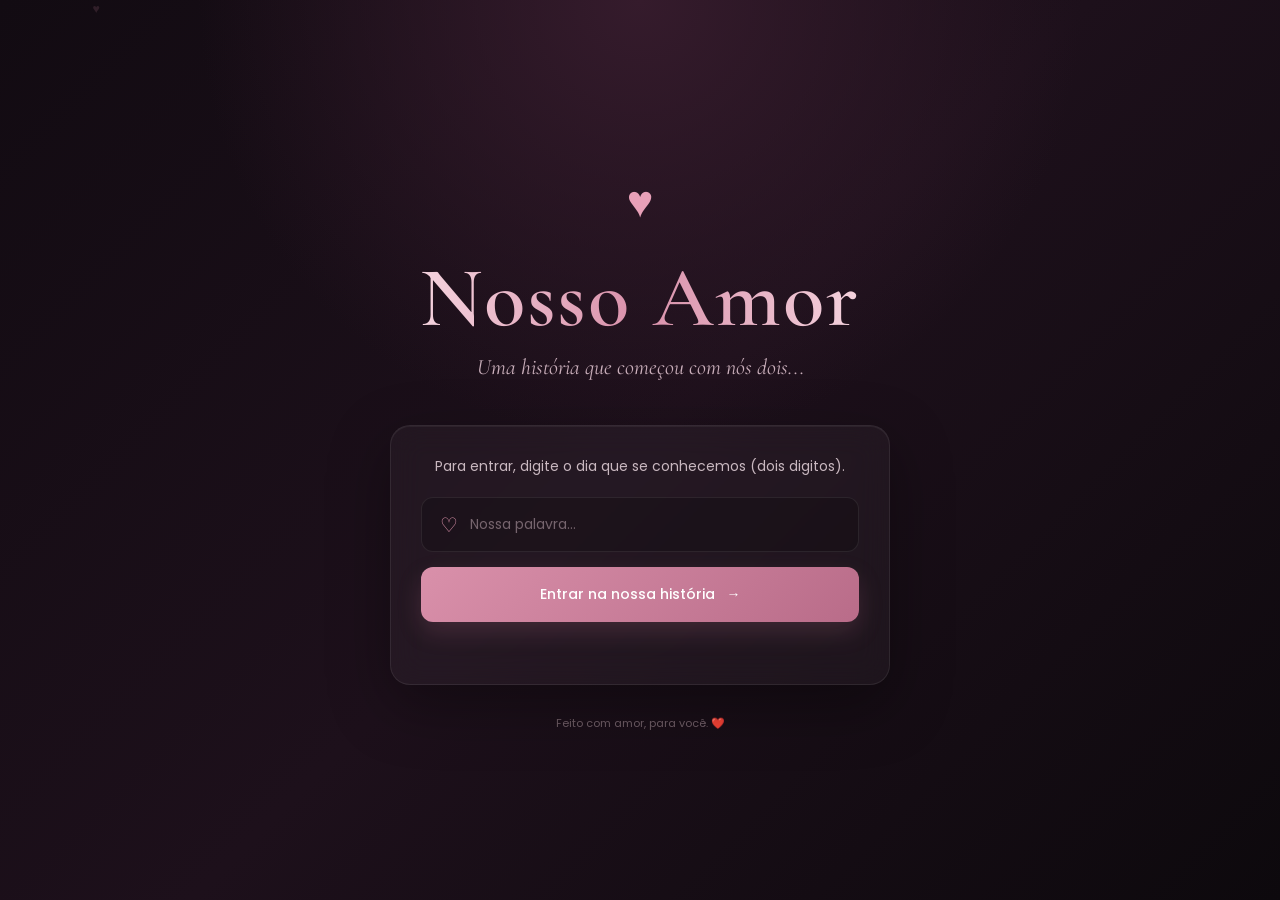
==== index.html @ 50827b76 "Add files via upload" ====
<!DOCTYPE html>
<html lang="pt-BR">

<head>
    <meta charset="UTF-8">
    <meta name="viewport" content="width=device-width, initial-scale=1.0">

    <title>Nosso Amor ❤️</title>

    <link rel="stylesheet" href="index.css">
</head>

<body>

    <div class="hearts"></div>

    <main class="container">

        <div class="heart-icon">♥</div>

        <h1>Nosso Amor</h1>

        <p class="subtitle">
            Uma história que começou com nós dois...
        </p>

        <div class="login-box">

            <p class="login-text">
                Para entrar, digite o dia que se conhecemos (dois digitos).
            </p>

            <div class="input-container">
                <span>♡</span>

                <input type="password" id="password" placeholder="Nossa palavra..." autocomplete="off">
            </div>

            <button id="enterButton">
                Entrar na nossa história
                <span>→</span>
            </button>

            <p id="errorMessage" class="error-message"></p>

        </div>

        <p class="footer">
            Feito com amor, para você. ❤️
        </p>

    </main>

    <script src="index.js"></script>

</body>

</html>
---- index.css ----
@import url('https://fonts.googleapis.com/css2?family=Cormorant+Garamond:wght@400;500;600;700&family=Poppins:wght@300;400;500&display=swap');

* {
    margin: 0;
    padding: 0;
    box-sizing: border-box;
}

body {
    min-height: 100vh;

    display: flex;
    align-items: center;
    justify-content: center;

    background:
        radial-gradient(circle at top, #351b2c 0%, transparent 40%),
        linear-gradient(135deg, #120b12, #1d101b, #0d090d);

    color: #fff;

    font-family: 'Poppins', sans-serif;

    overflow: hidden;
}

.container {
    width: 90%;
    max-width: 500px;

    text-align: center;

    position: relative;
    z-index: 2;
}

.heart-icon {
    font-size: 45px;

    color: #e8a0b8;

    margin-bottom: 10px;

    animation: heartbeat 2s infinite;
}

h1 {
    font-family: 'Cormorant Garamond', serif;

    font-size: clamp(55px, 10vw, 85px);

    font-weight: 600;

    letter-spacing: 2px;

    background: linear-gradient(
        90deg,
        #f8dce5,
        #d990aa,
        #f8dce5
    );

    -webkit-background-clip: text;
    background-clip: text;

    color: transparent;

    margin-bottom: 5px;
}

.subtitle {
    color: #c9aeba;

    font-family: 'Cormorant Garamond', serif;

    font-size: 22px;

    font-style: italic;

    margin-bottom: 45px;
}

.login-box {
    padding: 30px;

    border: 1px solid rgba(255, 255, 255, 0.08);

    background: rgba(255, 255, 255, 0.035);

    backdrop-filter: blur(15px);

    border-radius: 20px;

    box-shadow:
        0 20px 60px rgba(0, 0, 0, 0.35),
        inset 0 1px rgba(255, 255, 255, 0.05);
}

.login-text {
    font-size: 14px;

    color: #c9b8c0;

    margin-bottom: 20px;
}

.input-container {
    height: 55px;

    display: flex;
    align-items: center;

    padding: 0 18px;

    border-radius: 12px;

    background: rgba(0, 0, 0, 0.2);

    border: 1px solid rgba(255, 255, 255, 0.08);

    transition: 0.3s;
}

.input-container:focus-within {
    border-color: #d990aa;

    box-shadow: 0 0 20px rgba(217, 144, 170, 0.12);
}

.input-container span {
    color: #d990aa;

    font-size: 20px;

    margin-right: 12px;
}

input {
    width: 100%;

    border: none;

    outline: none;

    background: transparent;

    color: white;

    font-family: 'Poppins', sans-serif;

    font-size: 14px;
}

input::placeholder {
    color: #76656e;
}

button {
    width: 100%;

    height: 55px;

    margin-top: 15px;

    border: none;

    border-radius: 12px;

    cursor: pointer;

    background: linear-gradient(
        135deg,
        #d990aa,
        #b96c89
    );

    color: white;

    font-family: 'Poppins', sans-serif;

    font-size: 14px;

    font-weight: 500;

    transition: 0.3s;

    box-shadow: 0 10px 25px rgba(185, 108, 137, 0.2);
}

button span {
    margin-left: 8px;

    transition: 0.3s;
}

button:hover {
    transform: translateY(-2px);

    box-shadow: 0 15px 30px rgba(185, 108, 137, 0.3);
}

button:hover span {
    margin-left: 14px;
}

.error-message {
    min-height: 20px;

    margin-top: 12px;

    font-size: 12px;

    color: #e99aaa;
}

.footer {
    margin-top: 30px;

    color: #6f5d66;

    font-size: 11px;
}

.hearts {
    position: absolute;

    inset: 0;

    pointer-events: none;

    z-index: 1;
}

.floating-heart {
    position: absolute;

    color: rgba(217, 144, 170, 0.15);

    font-size: 15px;

    animation: float 8s linear infinite;
}

@keyframes heartbeat {

    0%, 100% {
        transform: scale(1);
    }

    50% {
        transform: scale(1.12);
    }

}

@keyframes float {

    from {
        transform: translateY(110vh) rotate(0deg);
        opacity: 0;
    }

    15% {
        opacity: 1;
    }

    85% {
        opacity: 1;
    }

    to {
        transform: translateY(-10vh) rotate(360deg);
        opacity: 0;
    }

}

@media (max-width: 600px) {

    .container {
        width: 88%;
    }

    .login-box {
        padding: 25px 20px;
    }

    .subtitle {
        font-size: 19px;
    }

}
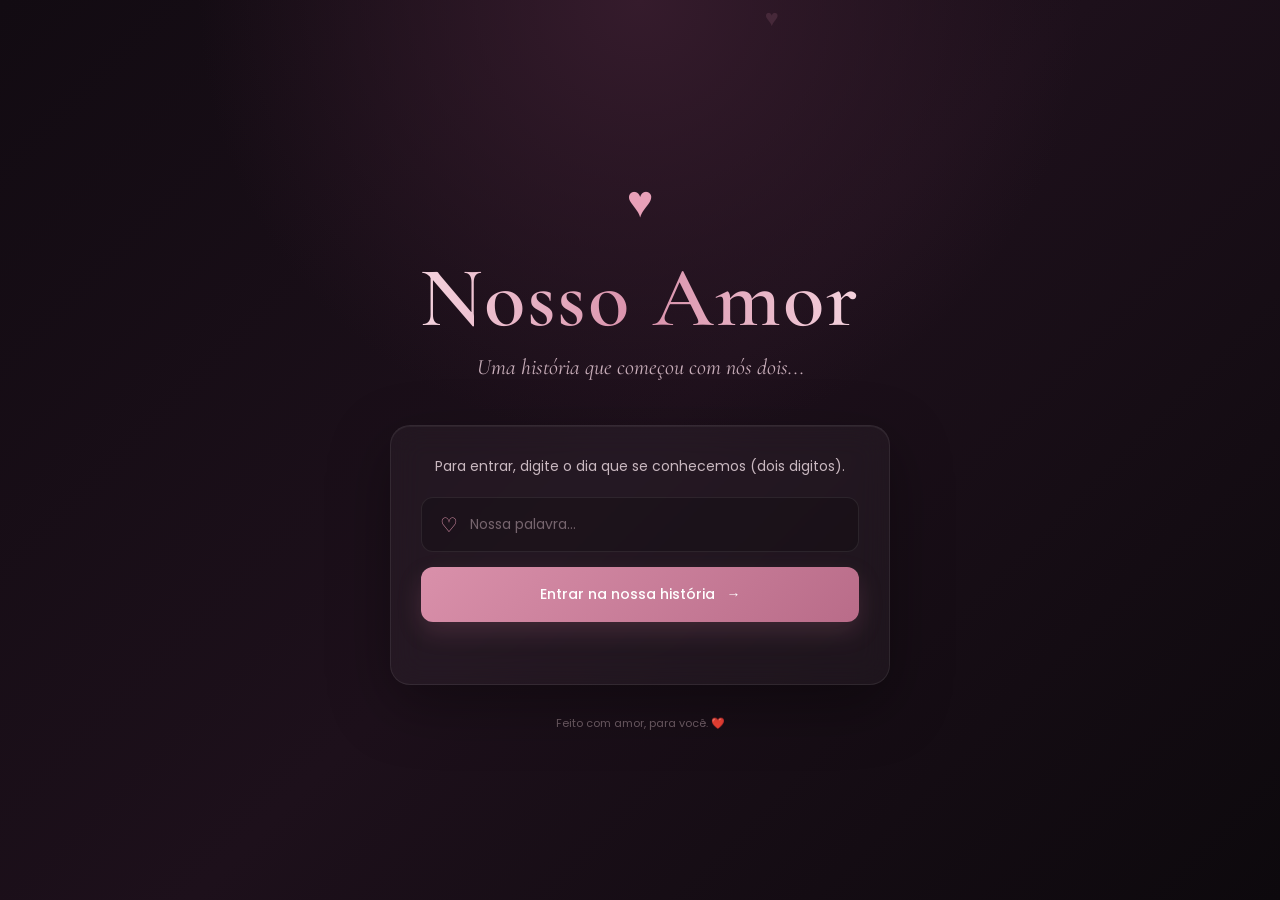
==== commit 6b12adb7: "Ajustes finais NossoAmor Ajustes finais NossoAmor" ====
--- a/index.html
+++ b/index.html
@@ -1,58 +1,37 @@
 <!DOCTYPE html>
 <html lang="pt-BR">
-
 <head>
     <meta charset="UTF-8">
     <meta name="viewport" content="width=device-width, initial-scale=1.0">
-
     <title>Nosso Amor ❤️</title>
-
     <link rel="stylesheet" href="index.css">
 </head>
-
 <body>
-
     <div class="hearts"></div>
-
     <main class="container">
-
         <div class="heart-icon">♥</div>
-
         <h1>Nosso Amor</h1>
-
         <p class="subtitle">
             Uma história que começou com nós dois...
         </p>
-
         <div class="login-box">
-
             <p class="login-text">
                 Para entrar, digite o dia que se conhecemos (dois digitos).
             </p>
-
             <div class="input-container">
                 <span>♡</span>
-
                 <input type="password" id="password" placeholder="Nossa palavra..." autocomplete="off">
             </div>
-
             <button id="enterButton">
                 Entrar na nossa história
                 <span>→</span>
             </button>
-
             <p id="errorMessage" class="error-message"></p>
-
         </div>
-
         <p class="footer">
             Feito com amor, para você. ❤️
         </p>
-
     </main>
-
     <script src="index.js"></script>
-
 </body>
-
 </html>
--- a/index.css
+++ b/index.css
@@ -8,89 +8,63 @@
 
 body {
     min-height: 100vh;
-
     display: flex;
     align-items: center;
     justify-content: center;
-
     background:
         radial-gradient(circle at top, #351b2c 0%, transparent 40%),
         linear-gradient(135deg, #120b12, #1d101b, #0d090d);
 
     color: #fff;
-
     font-family: 'Poppins', sans-serif;
-
     overflow: hidden;
 }
 
 .container {
     width: 90%;
     max-width: 500px;
-
     text-align: center;
-
     position: relative;
     z-index: 2;
 }
 
 .heart-icon {
     font-size: 45px;
-
     color: #e8a0b8;
-
     margin-bottom: 10px;
-
     animation: heartbeat 2s infinite;
 }
 
 h1 {
     font-family: 'Cormorant Garamond', serif;
-
     font-size: clamp(55px, 10vw, 85px);
-
     font-weight: 600;
-
     letter-spacing: 2px;
-
-    background: linear-gradient(
-        90deg,
-        #f8dce5,
-        #d990aa,
-        #f8dce5
-    );
+    background: linear-gradient(90deg,
+            #f8dce5,
+            #d990aa,
+            #f8dce5);
 
     -webkit-background-clip: text;
     background-clip: text;
-
     color: transparent;
-
     margin-bottom: 5px;
 }
 
 .subtitle {
     color: #c9aeba;
-
     font-family: 'Cormorant Garamond', serif;
-
     font-size: 22px;
-
     font-style: italic;
-
     margin-bottom: 45px;
 }
 
 .login-box {
     padding: 30px;
-
     border: 1px solid rgba(255, 255, 255, 0.08);
-
     background: rgba(255, 255, 255, 0.035);
-
     backdrop-filter: blur(15px);
-
     border-radius: 20px;
-
     box-shadow:
         0 20px 60px rgba(0, 0, 0, 0.35),
         inset 0 1px rgba(255, 255, 255, 0.05);
@@ -100,54 +74,38 @@
     font-size: 14px;
 
     color: #c9b8c0;
-
     margin-bottom: 20px;
 }
 
 .input-container {
     height: 55px;
-
     display: flex;
     align-items: center;
-
     padding: 0 18px;
-
     border-radius: 12px;
-
     background: rgba(0, 0, 0, 0.2);
-
     border: 1px solid rgba(255, 255, 255, 0.08);
-
     transition: 0.3s;
 }
 
 .input-container:focus-within {
     border-color: #d990aa;
-
     box-shadow: 0 0 20px rgba(217, 144, 170, 0.12);
 }
 
 .input-container span {
     color: #d990aa;
-
     font-size: 20px;
-
     margin-right: 12px;
 }
 
 input {
     width: 100%;
-
     border: none;
-
     outline: none;
-
     background: transparent;
-
     color: white;
-
     font-family: 'Poppins', sans-serif;
-
     font-size: 14px;
 }
 
@@ -157,45 +115,29 @@
 
 button {
     width: 100%;
-
     height: 55px;
-
     margin-top: 15px;
-
     border: none;
-
     border-radius: 12px;
-
     cursor: pointer;
-
-    background: linear-gradient(
-        135deg,
-        #d990aa,
-        #b96c89
-    );
-
+    background: linear-gradient(135deg,
+            #d990aa,
+            #b96c89);
     color: white;
-
     font-family: 'Poppins', sans-serif;
-
     font-size: 14px;
-
     font-weight: 500;
-
     transition: 0.3s;
-
     box-shadow: 0 10px 25px rgba(185, 108, 137, 0.2);
 }
 
 button span {
     margin-left: 8px;
-
     transition: 0.3s;
 }
 
 button:hover {
     transform: translateY(-2px);
-
     box-shadow: 0 15px 30px rgba(185, 108, 137, 0.3);
 }
 
@@ -205,48 +147,36 @@
 
 .error-message {
     min-height: 20px;
-
     margin-top: 12px;
-
     font-size: 12px;
-
     color: #e99aaa;
 }
 
 .footer {
     margin-top: 30px;
-
     color: #6f5d66;
-
     font-size: 11px;
 }
 
 .hearts {
     position: absolute;
-
     inset: 0;
-
     pointer-events: none;
-
     z-index: 1;
 }
 
 .floating-heart {
     position: absolute;
-
     color: rgba(217, 144, 170, 0.15);
-
     font-size: 15px;
-
     animation: float 8s linear infinite;
 }
 
 @keyframes heartbeat {
-
-    0%, 100% {
+    0%,
+    100% {
         transform: scale(1);
     }
-
     50% {
         transform: scale(1.12);
     }
@@ -254,20 +184,16 @@
 }
 
 @keyframes float {
-
     from {
         transform: translateY(110vh) rotate(0deg);
         opacity: 0;
     }
-
     15% {
         opacity: 1;
     }
-
     85% {
         opacity: 1;
     }
-
     to {
         transform: translateY(-10vh) rotate(360deg);
         opacity: 0;
@@ -276,15 +202,12 @@
 }
 
 @media (max-width: 600px) {
-
     .container {
         width: 88%;
     }
-
     .login-box {
         padding: 25px 20px;
     }
-
     .subtitle {
         font-size: 19px;
     }
